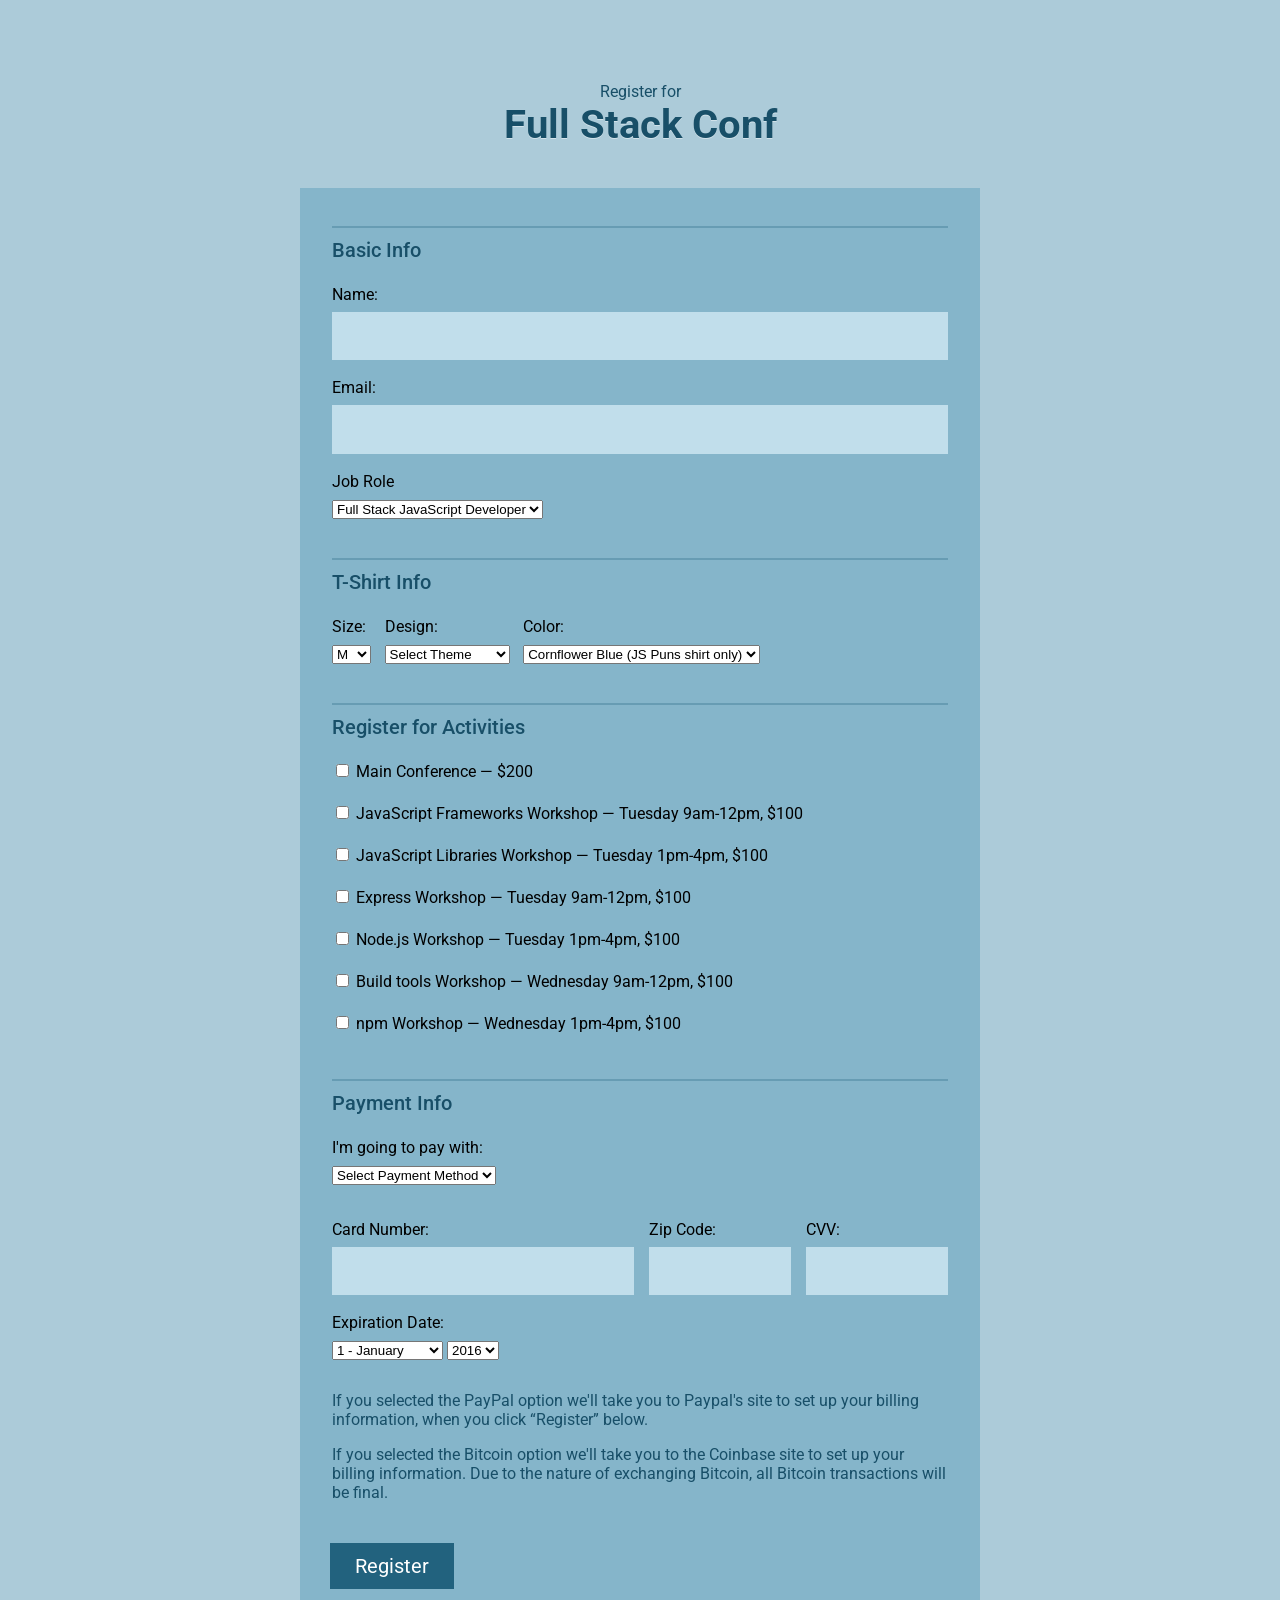
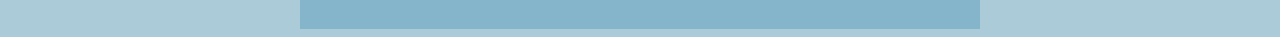
==== index.html @ c7342594 "Add files and requirements in app.js" ====
<!DOCTYPE html>
<html>
<head>
  <meta charset="utf-8">
  <meta name="viewport" content="width=device-width, initial-scale=1.0">
	<title>Register for Full Stack Conf</title>
  <link href='https://fonts.googleapis.com/css?family=Roboto:400,500,700' rel='stylesheet' type='text/css'>
	<link rel="stylesheet" href="css/style.css">
</head>
<body>
	<div class="container">

    <header>
      <span>Register for</span>
      <h1>Full Stack Conf</h1>
    </header>

    <form action="index.html" method="post">

      <fieldset>
        <legend>Basic Info</legend>

        <label for="name">Name:</label>
        <input type="text" id="name" name="user_name">

        <label for="mail">Email:</label>
        <input type="email" id="mail" name="user_email">

        <label>Job Role</label>
        <select id="title" name="user_title">
          <option value="full-stack js developer">Full Stack JavaScript Developer</option>
          <option value="front-end developer">Front End Developer</option>
          <option value="back-end developer">Back End Developer</option>
          <option value="designer">Designer</option>
          <option value="student">Student</option>
          <option value="other">Other</option>
        </select>
      </fieldset>

      <fieldset class="shirt">
        <legend>T-Shirt Info</legend>

        <div>
          <label for="size">Size:</label>
          <select id="size" name="user_size">
            <option value="small">S</option>
            <option value="medium" selected>M</option>
            <option value="large">L</option>
            <option value="extra large">XL</option>
          </select>
        </div>

        <div>
          <label for="design">Design:</label>
          <select id="design" name="user_design">
            <option>Select Theme</option>
            <option value="js puns">Theme - JS Puns</option>
            <option value="heart js">Theme - I &#9829; JS</option>
          </select>
        </div>

        <div id="colors-js-puns" class="">
          <label for="color">Color:</label>
          <select id="color">
            <option value="cornflowerblue">Cornflower Blue (JS Puns shirt only)</option>
            <option value="darkslategrey">Dark Slate Grey (JS Puns shirt only)</option>
            <option value="gold">Gold (JS Puns shirt only)</option>
            <option value="tomato">Tomato (I &#9829; JS shirt only)</option>
            <option value="steelblue">Steel Blue (I &#9829; JS shirt only)</option>
            <option value="dimgrey">Dim Grey (I &#9829; JS shirt only)</option>
          </select>
        </div>
      </fieldset>

      <fieldset class="activities">
        <legend>Register for Activities</legend>
        <label><input type="checkbox" name="all"> Main Conference — $200</label>
        <label><input type="checkbox" name="js-frameworks"> JavaScript Frameworks Workshop — Tuesday 9am-12pm, $100</label>
        <label><input type="checkbox" name="js-libs"> JavaScript Libraries Workshop — Tuesday 1pm-4pm, $100</label>
        <label><input type="checkbox" name="express"> Express Workshop — Tuesday 9am-12pm, $100</label>
        <label><input type="checkbox" name="node"> Node.js Workshop — Tuesday 1pm-4pm, $100</label>
        <label><input type="checkbox" name="build-tools"> Build tools Workshop — Wednesday 9am-12pm, $100</label>
        <label><input type="checkbox" name="npm"> npm Workshop — Wednesday 1pm-4pm, $100</label>

      </fieldset>
      <fieldset>
        <legend>Payment Info</legend>

        <label for="payment">I'm going to pay with:</label>
        <select id="payment" name="user_payment">
          <option value="select_method">Select Payment Method</option>
          <option value="credit card">Credit Card</option>
          <option value="paypal">PayPal</option>
          <option value="bitcoin">Bitcoin</option>
        </select>

        <div id="credit-card" class="credit-card">

          <div class="col-6 col">
            <label for="cc-num">Card Number:</label>
        	  <input id="cc-num" name="user_cc-num" type="text">
          </div>

          <div class="col-3 col">
            <label for="zip">Zip Code:</label>
            <input id="zip" name="user_zip" type="text">
          </div>

          <div class="col-3 col">
            <label for="cvv">CVV:</label>
            <input id="cvv" name="user_cvv" type="text">
          </div>

          <label>Expiration Date:</label>
          <select id="exp-month" name="user_exp-month">
            <option value="1">1 - January</option>
            <option value="2">2 - February</option>
            <option value="3">3 - March</option>
            <option value="4">4 - April</option>
            <option value="5">5 - May</option>
            <option value="6">6 - June</option>
            <option value="7">7 - July</option>
            <option value="8">8 - August</option>
            <option value="9">9 - September</option>
            <option value="10">10 - October</option>
            <option value="11">11 - November</option>
            <option value="12">12 - December</option>
          </select>
          <select id="exp-year" name="user_exp-year">
            <option value="2016">2016</option>
            <option value="2017">2017</option>
            <option value="2018">2018</option>
            <option value="2019">2019</option>
            <option value="2020">2020</option>
          </select>
        </div>

        <div>
        	<p>If you selected the PayPal option we'll take you to Paypal's site to set up your billing information, when you click “Register” below.</p>
        </div>

        <div>
        	<p>If you selected the Bitcoin option we'll take you to the Coinbase site to set up your billing information. Due to the nature of exchanging Bitcoin, all Bitcoin transactions will be final.</p>
        </div>

      </fieldset>

      <button type="submit">Register</button>

    </form>

	</div>
  <script src="https://code.jquery.com/jquery-1.12.3.js" integrity="sha256-1XMpEtA4eKXNNpXcJ1pmMPs8JV+nwLdEqwiJeCQEkyc=" crossorigin="anonymous"></script>
  <script src="js/app.js" type="text/javascript" charset="utf-8"></script>
</body>
</html>
---- css/style.css ----
/* ================================= 
  Base Element Styles
==================================== */

* {
  box-sizing: border-box;
}

body,
input,
button {
 font-family: 'Roboto', sans-serif;
}

body {
  font: 1em/1.5;
  color: #184f68;
	background: #accbd9;
}

header {
	text-align: center;  
}

h1 {
	font-size: 2.5em;
	text-shadow: 0 1px 0 rgba(255, 255, 255, 0.45);
	margin: 0;
}

a {
  text-decoration: none;
}

/* ================================= 
  Form Element Styles
==================================== */

form {
	padding: .875em 1.875em 1.875em;
	background: #85b5ca;
}

fieldset,
legend,
button {
	padding: 0;
	border: none;
}

fieldset {
	margin-top: 1.5em;
}

legend,
button {
	font-size: 1.25em;	
}

legend {
	font-weight: 500;
	padding-top: .5em;
	border-top: 2px solid #679cb3;
	margin-bottom: 1.125em;
}

input[type="text"],
input[type="email"],
legend {
	width: 100%;
}

label {
	color: #000;
	display: block;
	margin-bottom: .5em;
}

input,
select {
	margin-bottom: 1.125em;	
}

input {
	font-size: 1em;
	font-weight: 500;
	padding: .8em;
	background: #c1deeb;
	border: 2px solid #c1deeb;
	outline: none;
}

input:focus {
	background: #fff;
	border-color: #5e97b0;
	transition: border-color .4s, background-color .4s;
}

input[type="checkbox"],
input[type="radio"] {
	display: inline-block;
}

button {
	color: #fff;
	padding: .55em 1.25em;
	background: #22627e;
	margin: 1.25em 0 .5em;
	cursor: pointer;
}

button:hover {
	background: #184c62;
}

/* ================================= 
  Page Styles
==================================== */

.container {
	margin: auto;
	max-width: 680px;
}

.shirt div {
	float: left;
	margin-right: .85em;
}

.interests input {
	margin-bottom: 0;
}

.credit-card {
	margin-top: 1.25em;
}

/* ================================= 
  Helper Classes
==================================== */

.is-hidden {
	display: none;
}

.clearfix::after {
  content: " ";
  display: table;
  clear: both;
}

/* ================================= 
  Media Queries
==================================== */

@media (min-width: 0) and (max-width: 679px) {
	header {
		padding: 2em 0;
	}
	button {
		width: 100%;
	}
}

@media (min-width: 680px) {
	header {
		padding: 4.65em 0 2.5em;
	}
	.col {
		float: left;
	}
	.col + .col {
		margin-left: 2.5%;
	}
	.col-3 {
		width: 23%;
	}
	.col-6 {
		width: 49%;
	}
}
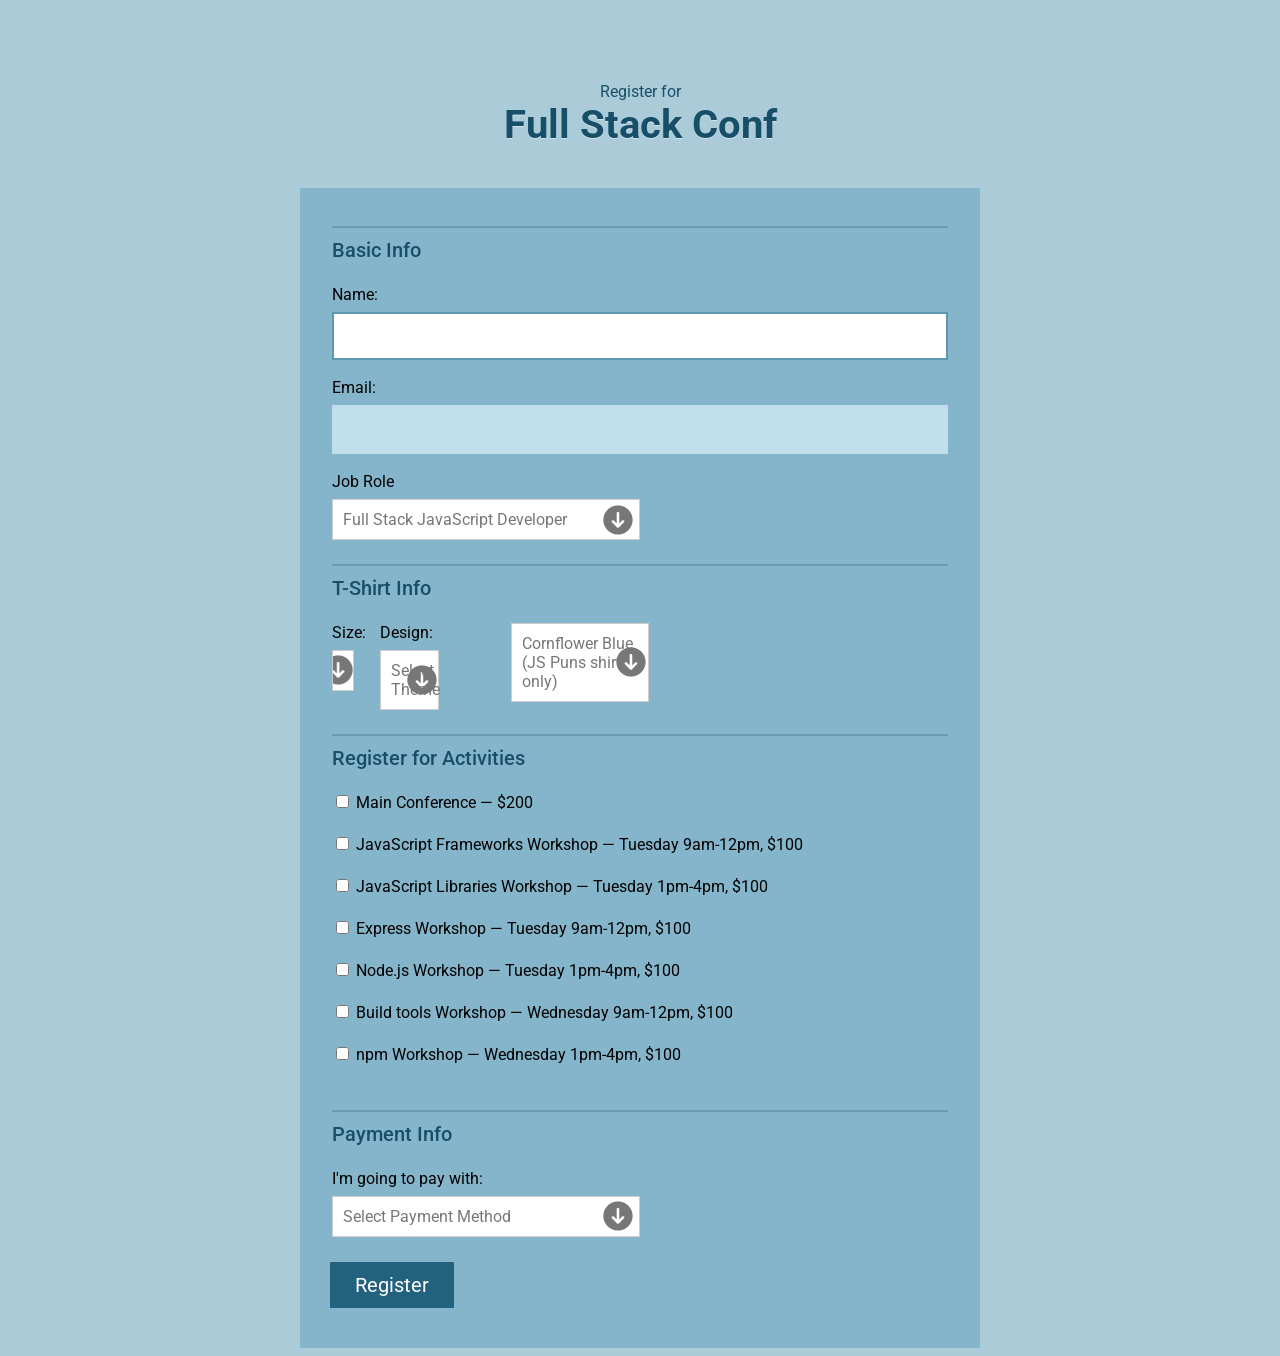
==== commit 48f07192: "Add new package for customized dropdown Add function tamingSelect() to app.js" ====
--- a/index.html
+++ b/index.html
@@ -6,11 +6,13 @@
 	<title>Register for Full Stack Conf</title>
   <link href='https://fonts.googleapis.com/css?family=Roboto:400,500,700' rel='stylesheet' type='text/css'>
 	<link rel="stylesheet" href="css/style.css">
+  <link rel="stylesheet" type="text/css" href="Styling_Select/css/style.css" />
 </head>
 <body>
 	<div class="container">
 
     <header>
+
       <span>Register for</span>
       <h1>Full Stack Conf</h1>
     </header>
@@ -150,7 +152,8 @@
     </form>
 
 	</div>
-  <script src="https://code.jquery.com/jquery-1.12.3.js" integrity="sha256-1XMpEtA4eKXNNpXcJ1pmMPs8JV+nwLdEqwiJeCQEkyc=" crossorigin="anonymous"></script>
+  <script src="https://ajax.googleapis.com/ajax/libs/jquery/2.2.3/jquery.min.js"></script>
+  <script type='text/javascript' src='Styling_Select/js/select.js'></script>
   <script src="js/app.js" type="text/javascript" charset="utf-8"></script>
 </body>
 </html>
--- a/Styling_Select/css/style.css
+++ b/Styling_Select/css/style.css
@@ -0,0 +1,208 @@
+<!--
+////////////////////////////////////////
+////           Demo #1              ////
+////////////////////////////////////////
+-->
+
+.dropcontainer {
+	position:relative;
+	font-size: 16px;
+	color: #777;
+	}
+
+.trigger {
+	color: #777;
+	padding: 10px;
+	font-size: 16px;
+	width: 50%;
+	background: #fff url(../images/select-arrow-open.png) 98% center no-repeat;
+	display: block;
+	border: 1px solid #ccc;
+	-webkit-box-sizing: border-box;
+	-moz-box-sizing: border-box;
+	box-sizing: border-box;
+	-webkit-transition: all 0.5s ease;
+	-moz-transition: all 0.5s ease;
+	-o-transition: all 0.5s ease;
+	transition: all 0.5s ease;
+	}
+
+.trigger:hover {
+	color: #777;
+	background: #f5f5f5 url(../images/select-arrow-open.png) 98% center no-repeat;
+	}
+
+.activetrigger {
+	color: #777;
+	padding: 10px;
+	font-size: 16px;
+	width: 50%;
+	background: #f5f5f5 url(../images/select-arrow-close.png) 98% center no-repeat;
+	display: block;
+	border: 1px solid #ccc;
+	-webkit-box-sizing: border-box;
+	-moz-box-sizing: border-box;
+	box-sizing: border-box;
+	}
+
+.activetrigger:hover {
+	background: #f5f5f5 url(../images/select-arrow-close.png) 98% center no-repeat;
+	color: #777;
+	}
+
+.activetrigger:active {
+	background: #f5f5f5 url(../images/select-arrow-close.png) 98% center no-repeat;
+	color: #777;
+	}
+
+.dropcontainer ul {
+	font-size: 16px;
+	border: 1px solid #ccc;
+	border-top: none;
+	background: #fff;
+	list-style-type: none;
+	padding: 10px;
+	margin: 0;
+	width: 50%;
+	z-index: 100;
+	-webkit-box-sizing: border-box;
+	-moz-box-sizing: border-box;
+	box-sizing: border-box;
+	}
+
+.dropcontainer ul li {
+	padding: 5px;
+	-webkit-transition: all 0.5s ease;
+	-moz-transition: all 0.5s ease;
+	-o-transition: all 0.5s ease;
+	transition: all 0.5s ease;
+	}
+
+.dropcontainer ul li:hover {
+	background: #f5f5f5;
+	outline: none;
+	}
+
+.dropcontainer ul li:first-child {
+	display: none;
+	}
+
+.dropcontainer ul li:last-child {
+	border-bottom: none;
+	}
+
+.dropdownhidden {
+	display: none;
+	}
+
+.dropdownvisible {
+	height: auto;
+	}
+
+
+<!--
+////////////////////////////////////////
+////           Demo #2              ////
+////////////////////////////////////////
+-->
+
+
+.dropcontainer_demo2 {
+	position:relative;
+	font-size: 16px;
+	color: #777;
+	}
+
+.trigger_demo2 {
+	color: #777;
+	padding: 10px;
+	font-size: 16px;
+	width: 50%;
+	background: #fff url(../images/select-arrow-open.png) 98% center no-repeat;
+	display: block;
+	border: 1px solid #ccc;
+	-webkit-box-sizing: border-box;
+	-moz-box-sizing: border-box;
+	box-sizing: border-box;
+	-webkit-transition: all 0.5s ease;
+	-moz-transition: all 0.5s ease;
+	-o-transition: all 0.5s ease;
+	transition: all 0.5s ease;
+	}
+
+.trigger_demo2:hover {
+	color: #777;
+	background: #f5f5f5 url(../images/select-arrow-open.png) 98% center no-repeat;
+	}
+
+.activetrigger_demo2 {
+	color: #777;
+	padding: 10px;
+	font-size: 16px;
+	width: 50%;
+	background: #f5f5f5 url(../images/select-arrow-close.png) 98% center no-repeat;
+	display: block;
+	border: 1px solid #ccc;
+	-webkit-box-sizing: border-box;
+	-moz-box-sizing: border-box;
+	box-sizing: border-box;
+	}
+
+.activetrigger_demo2:hover {
+	background: #f5f5f5 url(../images/select-arrow-close.png) 98% center no-repeat;
+	color: #777;
+	}
+
+.activetrigger_demo2:active {
+	background: #f5f5f5 url(../images/select-arrow-close.png) 98% center no-repeat;
+	color: #777;
+	}
+
+.dropcontainer_demo2 ul {
+	font-size: 16px;
+	border: 1px solid #ccc;
+	border-top: none;
+	background: #fff;
+	list-style-type: none;
+	padding: 10px;
+	margin: 0;
+	width: 50%;
+	z-index: 100;
+	-webkit-box-sizing: border-box;
+	-moz-box-sizing: border-box;
+	box-sizing: border-box;
+	}
+
+.dropcontainer_demo2 ul li {
+	padding: 5px;
+	-webkit-transition: all 0.5s ease;
+	-moz-transition: all 0.5s ease;
+	-o-transition: all 0.5s ease;
+	transition: all 0.5s ease;
+	}
+
+.dropcontainer_demo2 ul li:hover {
+	background: #f5f5f5;
+	outline: none;
+	}
+
+.dropcontainer_demo2 ul li:first-child {
+	display: none;
+	}
+
+.dropcontainer_demo2 ul li:last-child {
+	border-bottom: none;
+	}
+
+.dropdownhidden_demo2 {
+	display: none;
+	}
+
+.dropdownvisible_demo2 {
+	height: auto;
+	}
+
+.dropdownvisible_demo2 {
+	height: 200px;
+	overflow-y: scroll;
+	}
